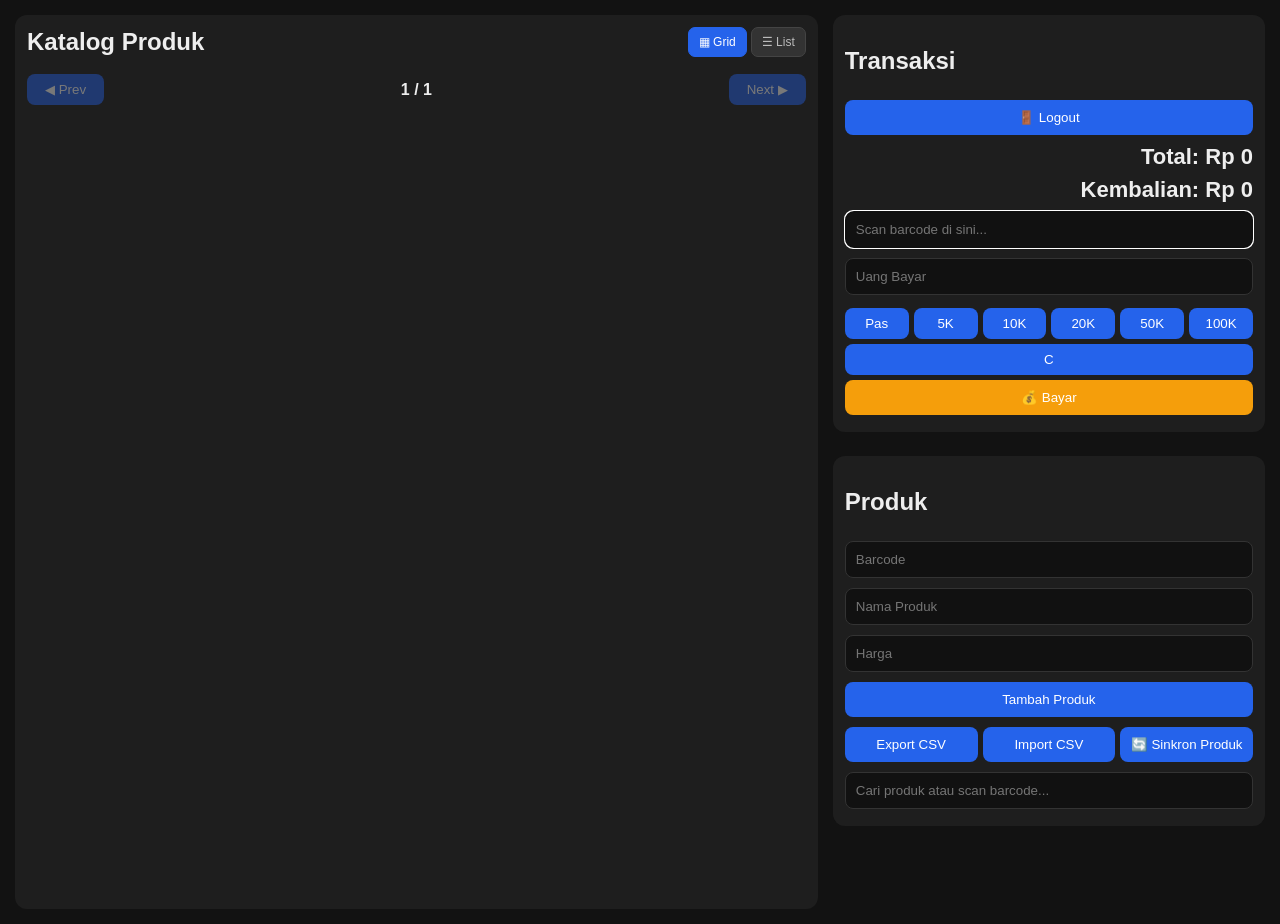
==== index.html @ 8722878b "Update index.html" ====
<!DOCTYPE html>
<html lang="id">
  <head>
    <meta charset="UTF-8" />
    <meta name="viewport" content="width=device-width,initial-scale=1" />
    <link rel="icon" href="favicon.ico" type="image/x-icon" />
    <title>Kasir Harian</title>
    <link rel="stylesheet" href="style.css" />
  </head>
  <body>
    <div class="layout">
      <div class="left-panel">
        <div class="card">
          <div class="katalog-header">
            <h2>Katalog Produk</h2>
            <div class="view-toggle">
              <button id="btnGridView" class="view-btn active" onclick="ubahTampilanProduk('grid')">▦ Grid</button>
              <button id="btnListView" class="view-btn" onclick="ubahTampilanProduk('list')">☰ List</button>
            </div>
          </div>

          <div class="paging">
            <button id="btnPrev" onclick="prevProduk()">◀ Prev</button>

            <span id="halamanProduk">1 / 1</span>

            <button id="btnNext" onclick="nextProduk()">Next ▶</button>
          </div>

          <div id="produkGrid"></div>
        </div>
      </div>

      <div class="right-panel">
        <div class="card">

  <div class="kasir-topbar">

    <h2>Transaksi</h2>

    <button
      class="logout-button"
      onclick="window.location.href='/api/logout'"
    >
      🚪 Logout
    </button>

  </div>

  <div class="ringkasan">
    <div>Total: Rp <span id="total">0</span></div>
    <div>Kembalian: Rp <span id="kembalian">0</span></div>
  </div>

          <input
            id="scanBarcode"
            placeholder="Scan barcode di sini..."
            autocomplete="off"
          />

          <div id="cartList"></div>

          <input
            id="bayar"
            type="number"
            placeholder="Uang Bayar"
            oninput="updateKembalian()"
          />

          <div class="uang-cepat">
            <button onclick="bayarPas()">Pas</button>

            <button onclick="tambahBayar(5000)">5K</button>

            <button onclick="tambahBayar(10000)">10K</button>

            <button onclick="tambahBayar(20000)">20K</button>

            <button onclick="tambahBayar(50000)">50K</button>

            <button onclick="tambahBayar(100000)">100K</button>

            <button onclick="resetBayar()">C</button>
          </div>

          <div class="row">
            <button onclick="prosesBayar()" style="background: #f59e0b">
              💰 Bayar
            </button>
            <button id="btnPrint" onclick="printStruk()" style="display:none;background:#16a34a">
              🖨️ Print Struk
            </button>
          </div>
        </div>

        <div class="card">
          <h2>Produk</h2>

          <input id="barcode" placeholder="Barcode" />
          <input id="nama" placeholder="Nama Produk" />
          <input id="harga" type="number" placeholder="Harga" />

          <button id="btnProduk" onclick="tambahProduk()">Tambah Produk</button>
          <button id="btnBatal" style="display: none" onclick="batalEdit()">
            Batal Edit
          </button>
          <div class="row">
            <button onclick="exportCSV()">Export CSV</button>

            <button onclick="document.getElementById('importFile').click()">
              Import CSV
            </button>
            <button onclick="sinkronProduk()">🔄 Sinkron Produk</button>
          </div>

          <input type="file" id="importFile" accept=".csv" hidden="" />

          <input
            id="cari"
            placeholder="Cari produk atau scan barcode..."
            oninput="cariProduk()"
            onkeydown="
              if (event.key === 'Enter') {
                pilihProdukPertama();
              }
            "
          />

          <div id="hasilCari"></div>
        </div>
      </div>
    </div>
    <div id="editProdukPopup" style="display: none">
      <div class="popup-box">
        <h3>Edit Produk</h3>

        <input id="editBarcode" readonly placeholder="Barcode" />

        <input id="editNama" placeholder="Nama Produk" />

        <input id="editHarga" type="number" placeholder="Harga" />

        <div class="popup-buttons">
          <button onclick="simpanEditProduk()">Simpan</button>

          <button class="danger" onclick="tutupEditProduk()">Batal</button>
        </div>
      </div>
    </div>
    <!-- Area struk khusus printer thermal 58 mm -->
    <div id="strukPrint" aria-hidden="true"></div>
    <script src="script.js"></script>
    <div id="popup" style="display: none">
      <div class="popup-box">
        <h3 id="popupTitle">Informasi</h3>

        <p id="popupMessage"></p>

        <div class="popup-buttons">
  <button id="popupOk">OK</button>

  <button
    id="popupPrint"
    class="success"
    style="display: none"
    onclick="printStruk()"
  >
    🖨️ Print
  </button>

  <button
    id="popupCancel"
    class="danger"
    style="display: none"
  >
    Batal
  </button>
</div>
      </div>
    </div>
  </body>
</html>
---- style.css ----
body {
  margin: 0;
  background: #121212;
  color: #eee;
  font-family: Arial;
  padding: 15px;
}
.layout {
  display: flex;
  gap: 15px;
  max-width: 1600px;
  margin: 0 auto;
  align-items: flex-start;
}
.left-panel {
  width: 65%;
}

.right-panel {
  width: 35%;

  display: flex;
  flex-direction: column;
  gap: 12px;

  position: sticky;
  top: 15px;
}
.card {
  background: #1e1e1e;
  padding: 12px;
  border-radius: 12px;
}
input,
button {
  width: 100%;
  padding: 10px;
  margin: 5px 0;
  border-radius: 8px;
  border: 1px solid #333;
  box-sizing: border-box;
}
input {
  background: #111;
  color: #fff;
}
button {
  background: #2563eb;
  color: #fff;
  border: none;
  cursor: pointer;
}
.item {
  display: flex;
  justify-content: space-between;
  align-items: center;
  padding: 8px 0;
  border-bottom: 1px solid #333;
}
.small {
  width: auto;
  padding: 4px 8px;
}
.danger {
  background: #dc2626;
}
.success {
  background: #16a34a;
}
.row {
  display: flex;
  gap: 5px;
}
@media (max-width: 768px) {
  .grid {
    grid-template-columns: 1fr;
  }
}
.nominal {
  background: #2563eb;
  font-weight: bold;
}
.uang-cepat {
  display: flex;
  flex-wrap: wrap;
  gap: 5px;
  margin-top: 8px;
}

.uang-cepat button {
  width: auto !important;
  flex: 1;
  margin: 0;
  min-width: 60px;
  padding: 8px;
}
#popup {
  position: fixed;
  inset: 0;
  background: rgba(0, 0, 0, 0.7);
  display: none;
  justify-content: center;
  align-items: center;
  z-index: 9999;
}
#editProdukPopup {
  position: fixed;
  inset: 0;
  background: rgba(0, 0, 0, 0.7);
  display: none;
  justify-content: center;
  align-items: center;
  z-index: 9999;
}
.popup-box {
  background: #1e1e1e;
  padding: 20px;
  border-radius: 12px;
  width: 320px;
  max-width: 90%;
}

.popup-buttons {
  display: flex;
  gap: 10px;
  margin-top: 15px;
}
.transaksi-header {
  display: flex;
  justify-content: space-between;
  align-items: center;
  gap: 15px;
  margin-bottom: 15px;
}

.transaksi-header h2 {
  margin: 0;
}

.ringkasan {
  text-align: right;
  font-size: 22px;
  line-height: 1.5;
  font-weight: 600;
}
#produkGrid {
  width: 100%;
  display: grid;
  grid-template-columns: repeat(6, 1fr);
  gap: 8px;
  margin-top: 10px;
}

.produk-card {
  background: #2b2b2b;
  border-radius: 10px;
  overflow: hidden;
  cursor: pointer;
  transition: 0.2s;
}

.produk-card:hover {
  transform: scale(1.02);
}

.produk-card img {
  width: 100%;
  aspect-ratio: 1/1;
  object-fit: contain;
  display: block;
  background: #fff;
}

.produk-info {
  padding: 6px;
  min-height: 58px;
  display: flex;
  flex-direction: column;
  justify-content: space-between;
}

.produk-info b {
  display: -webkit-box;
  -webkit-line-clamp: 2;
  -webkit-box-orient: vertical;
  overflow: hidden;
  font-size: 13px;
  line-height: 1.2;
  min-height: 32px;
}

.produk-info span {
  color: #8df15b;
  font-weight: bold;
  font-size: 13px;
}
.paging {
  display: flex;
  justify-content: space-between;
  align-items: center;
  margin: 12px 0;
  gap: 10px;
}

.paging button {
  width: auto;
  padding: 8px 18px;
}

#halamanProduk {
  font-weight: bold;
}
.paging button:disabled {
  opacity: 0.4;

  cursor: not-allowed;
}
.left-panel .card {
  min-height: calc(100vh - 30px);
}

.right-panel .card {
  margin-bottom: 12px;
}
.produk-footer {
  display: flex;
  justify-content: space-between;
  align-items: center;
  margin-top: 4px;
}

.edit-produk {
  width: 28px;
  height: 28px;
  margin: 0;
  padding: 0;
  border: none;
  border-radius: 6px;
  background: #111;
  color: #fff;
  cursor: pointer;
  font-size: 14px;
}

.edit-produk:hover {
  background: #111;
}


/* ================================
   PRINT STRUK THERMAL 58 MM
   ================================ */

#strukPrint {
  display: none;
}

@media print {
  @page {
    size: 58mm auto;
    margin: 0;
  }

  html,
  body {
    width: 58mm;
    margin: 0 !important;
    padding: 0 !important;
    background: #fff !important;
    color: #000 !important;
  }

  body * {
    visibility: hidden !important;
  }

  #strukPrint,
  #strukPrint * {
    visibility: visible !important;
  }

  #strukPrint {
    display: block !important;
    position: absolute;
    left: 0;
    top: 0;
    width: 58mm;
    margin: 0;
    padding: 0;
    background: #fff;
    color: #000;
  }

.receipt {
  width: 54mm !important;
  box-sizing: border-box;
  margin: 0 auto !important;
  padding: 3mm 1mm 5mm !important;

  font-family: "Arial Narrow", Arial, sans-serif !important;
  font-size: 14px !important;
  font-weight: 400 !important;
  line-height: 1.4 !important;

  color: #000 !important;
  background: #fff !important;
}

  .receipt-center {
    text-align: center;
  }

  .receipt-store {
    font-size: 17px;
    font-weight: 700;
    margin-bottom: 1mm;
  }

  
  .receipt-separator {
  width: 100%;
  white-space: nowrap;
  text-align: center !important;
  overflow: hidden;
  margin: 0 !important;
  }

  .receipt-item {
    margin-bottom: 1.5mm;
    page-break-inside: avoid;
  }

  .receipt-name {
    white-space: normal;
    overflow-wrap: anywhere;
  }

  .receipt-line,
  .receipt-total {
    display: flex;
    justify-content: space-between;
    gap: 4mm;
  }

  .receipt-total {
    font-weight: 700;
    font-size: 13px;
  }

  .receipt-thanks {
    font-weight: 700;
    margin-top: 2mm;
  }

  #btnPrint {
    display: none !important;
  }
}
/* ================================
   PLACEHOLDER PRODUK
   ================================ */

.produk-image {
  width: 100%;
  aspect-ratio: 1 / 1;
  background: #fff;
  overflow: hidden;
}

.produk-image img {
  width: 100%;
  height: 100%;
  object-fit: contain;
  display: block;
  background: #fff;
}

.produk-placeholder {
  width: 100%;
  height: 100%;
  box-sizing: border-box;

  display: flex;
  flex-direction: column;

  justify-content: center;
  align-items: center;

  text-align: center;

  padding: 15px;

  background: #eeeeee;
  color: #777;

  gap: 8px;
}

.produk-placeholder span {
  font-size: 14px;
  font-weight: bold;
  opacity: 0.7;
}

.produk-placeholder b {
  font-size: 13px;
  line-height: 1.3;

  color: #555;

  display: -webkit-box;
  -webkit-line-clamp: 3;
  -webkit-box-orient: vertical;

  overflow: hidden;
}


/* ================================
   TOGGLE KATALOG GRID / LIST
   ================================ */
.katalog-header { display:flex; justify-content:space-between; align-items:center; gap:10px; }
.katalog-header h2 { margin:0; }
.view-toggle { display:flex; gap:4px; flex-shrink:0; }
.view-btn { width:auto !important; margin:0; padding:7px 10px !important; background:#333 !important; color:#bbb !important; border:1px solid #444 !important; border-radius:7px !important; font-size:12px; }
.view-btn.active { background:#2563eb !important; color:#fff !important; border-color:#2563eb !important; }
#produkGrid.produk-list-view {
  display: grid;
  grid-template-columns: repeat(2, minmax(0, 1fr));
  gap: 6px;
}
#produkGrid.produk-list-view .produk-card { display:flex; align-items:center; min-height:48px; border-radius:7px; overflow:visible; background:#2b2b2b; }
#produkGrid.produk-list-view .produk-image { display:none; }
#produkGrid.produk-list-view .produk-info { width:100%; min-height:0; padding:8px 10px; display:grid; grid-template-columns:minmax(0,1fr) auto; grid-template-rows:auto auto; column-gap:10px; row-gap:2px; }
#produkGrid.produk-list-view .produk-info b { grid-column:1; grid-row:1; min-height:0; -webkit-line-clamp:1; font-size:14px; }
#produkGrid.produk-list-view .produk-footer { grid-column:2; grid-row:1 / 3; margin:0; gap:8px; flex-direction:column; justify-content:center; }
#produkGrid.produk-list-view .produk-footer > span { white-space:nowrap; font-size:14px; }
#produkGrid.produk-list-view .edit-produk { width:30px; height:30px; }
@media (max-width:768px) { .katalog-header { align-items:flex-start; } .view-btn { padding:6px 8px !important; font-size:11px; } }
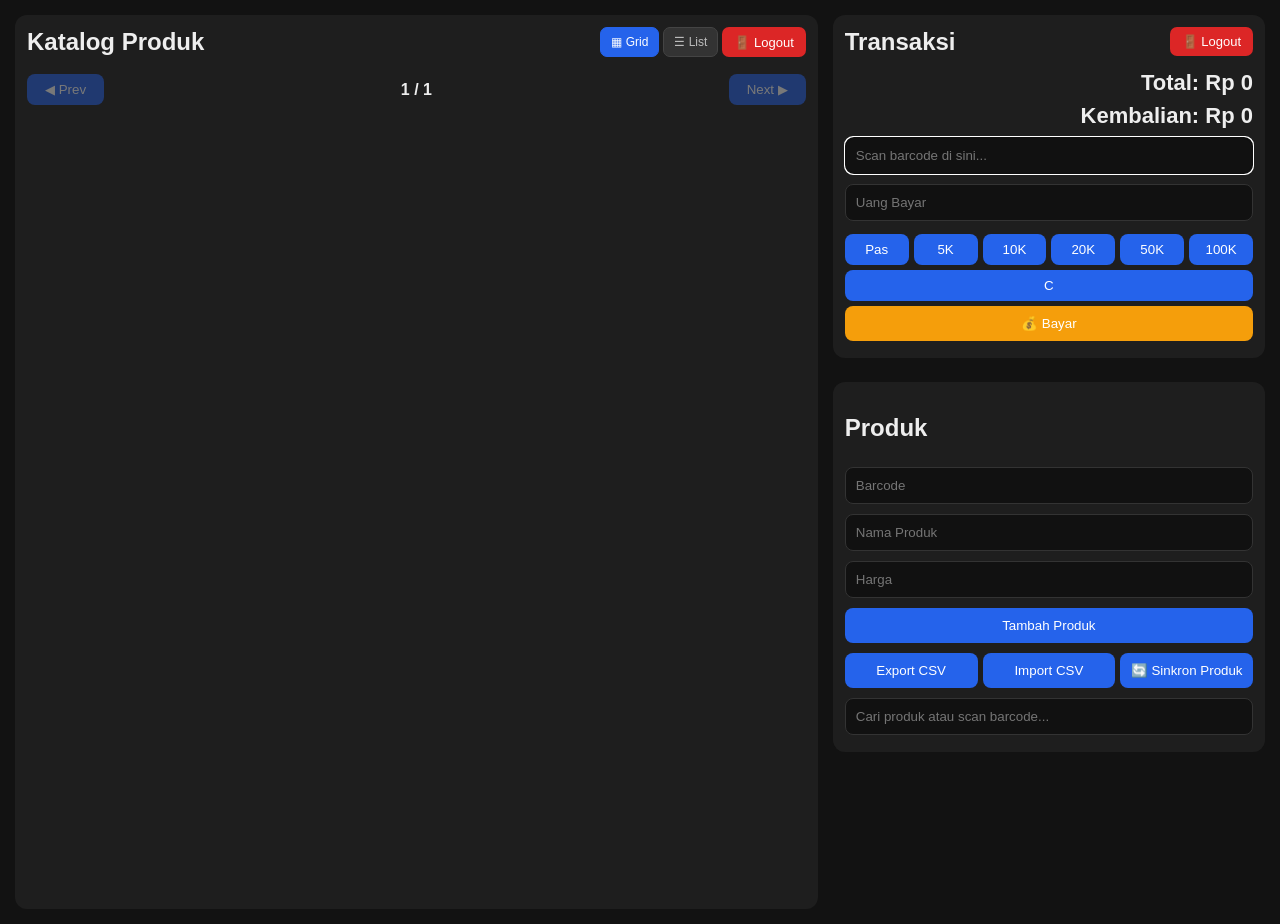
==== commit d5ba01c1: "Update index.html" ====
--- a/index.html
+++ b/index.html
@@ -16,6 +16,12 @@
             <div class="view-toggle">
               <button id="btnGridView" class="view-btn active" onclick="ubahTampilanProduk('grid')">▦ Grid</button>
               <button id="btnListView" class="view-btn" onclick="ubahTampilanProduk('list')">☰ List</button>
+              <button
+      class="logout-button"
+      onclick="window.location.href='/api/logout'"
+    >
+      🚪 Logout
+    </button>
             </div>
           </div>
 
--- a/style.css
+++ b/style.css
@@ -437,3 +437,34 @@
 #produkGrid.produk-list-view .produk-footer > span { white-space:nowrap; font-size:14px; }
 #produkGrid.produk-list-view .edit-produk { width:30px; height:30px; }
 @media (max-width:768px) { .katalog-header { align-items:flex-start; } .view-btn { padding:6px 8px !important; font-size:11px; } }
+/* ================================
+   LOGOUT
+   ================================ */
+
+.kasir-topbar {
+  display: flex;
+  justify-content: space-between;
+  align-items: center;
+  gap: 10px;
+  margin-bottom: 10px;
+}
+
+.kasir-topbar h2 {
+  margin: 0;
+}
+
+.logout-button {
+  width: auto !important;
+  margin: 0 !important;
+  padding: 7px 12px !important;
+  background: #dc2626 !important;
+  color: #fff;
+  border: none;
+  border-radius: 7px;
+  font-size: 13px;
+  cursor: pointer;
+}
+
+.logout-button:hover {
+  background: #b91c1c !important;
+}
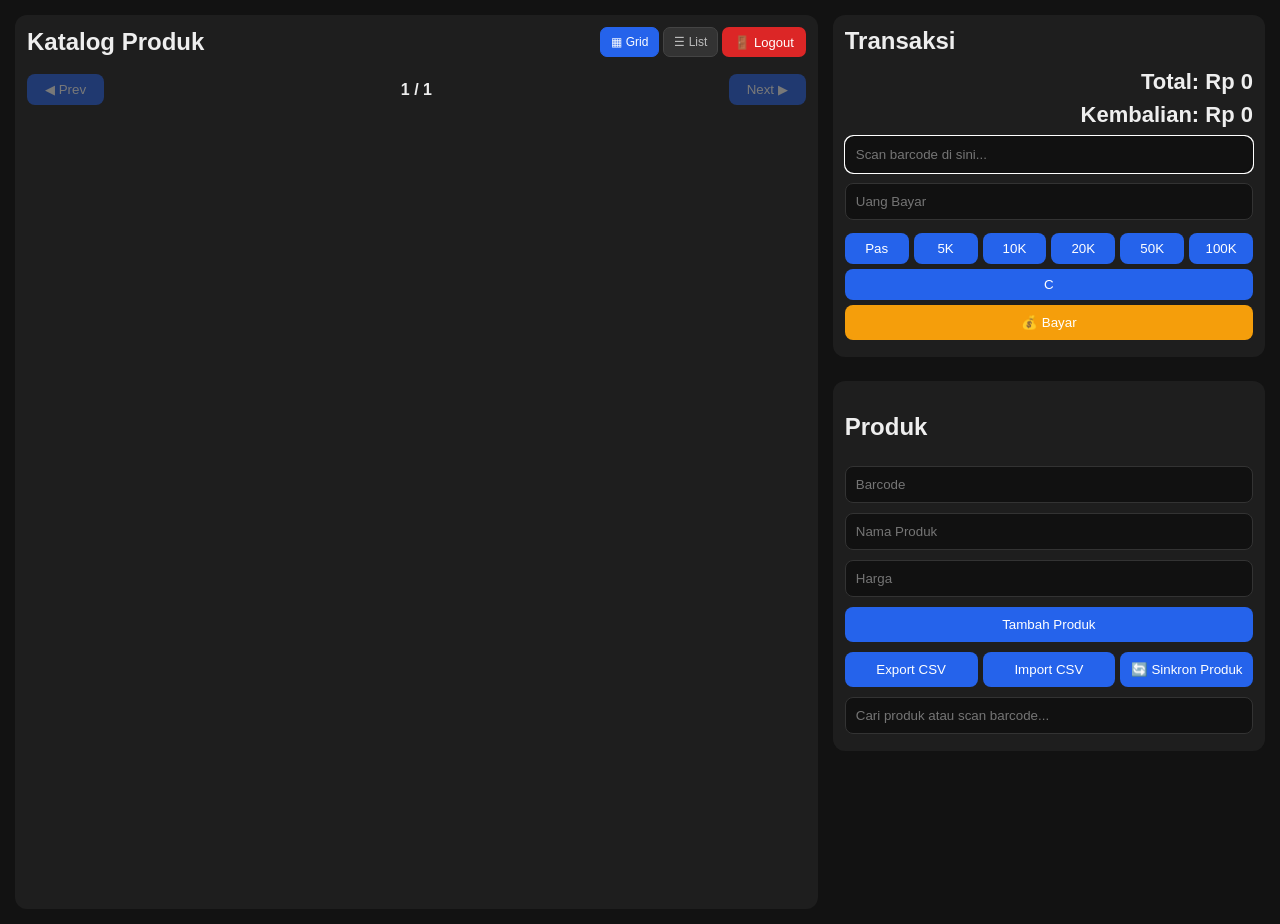
==== commit 0bba06f6: "Update index.html" ====
--- a/index.html
+++ b/index.html
@@ -12,18 +12,35 @@
       <div class="left-panel">
         <div class="card">
           <div class="katalog-header">
-            <h2>Katalog Produk</h2>
-            <div class="view-toggle">
-              <button id="btnGridView" class="view-btn active" onclick="ubahTampilanProduk('grid')">▦ Grid</button>
-              <button id="btnListView" class="view-btn" onclick="ubahTampilanProduk('list')">☰ List</button>
-              <button
+  <h2>Katalog Produk</h2>
+
+  <div class="view-toggle">
+
+    <button
+      id="btnGridView"
+      class="view-btn active"
+      onclick="ubahTampilanProduk('grid')"
+    >
+      ▦ Grid
+    </button>
+
+    <button
+      id="btnListView"
+      class="view-btn"
+      onclick="ubahTampilanProduk('list')"
+    >
+      ☰ List
+    </button>
+
+    <button
       class="logout-button"
       onclick="window.location.href='/api/logout'"
     >
       🚪 Logout
     </button>
-            </div>
-          </div>
+
+  </div>
+</div>
 
           <div class="paging">
             <button id="btnPrev" onclick="prevProduk()">◀ Prev</button>
@@ -43,13 +60,6 @@
   <div class="kasir-topbar">
 
     <h2>Transaksi</h2>
-
-    <button
-      class="logout-button"
-      onclick="window.location.href='/api/logout'"
-    >
-      🚪 Logout
-    </button>
 
   </div>
 
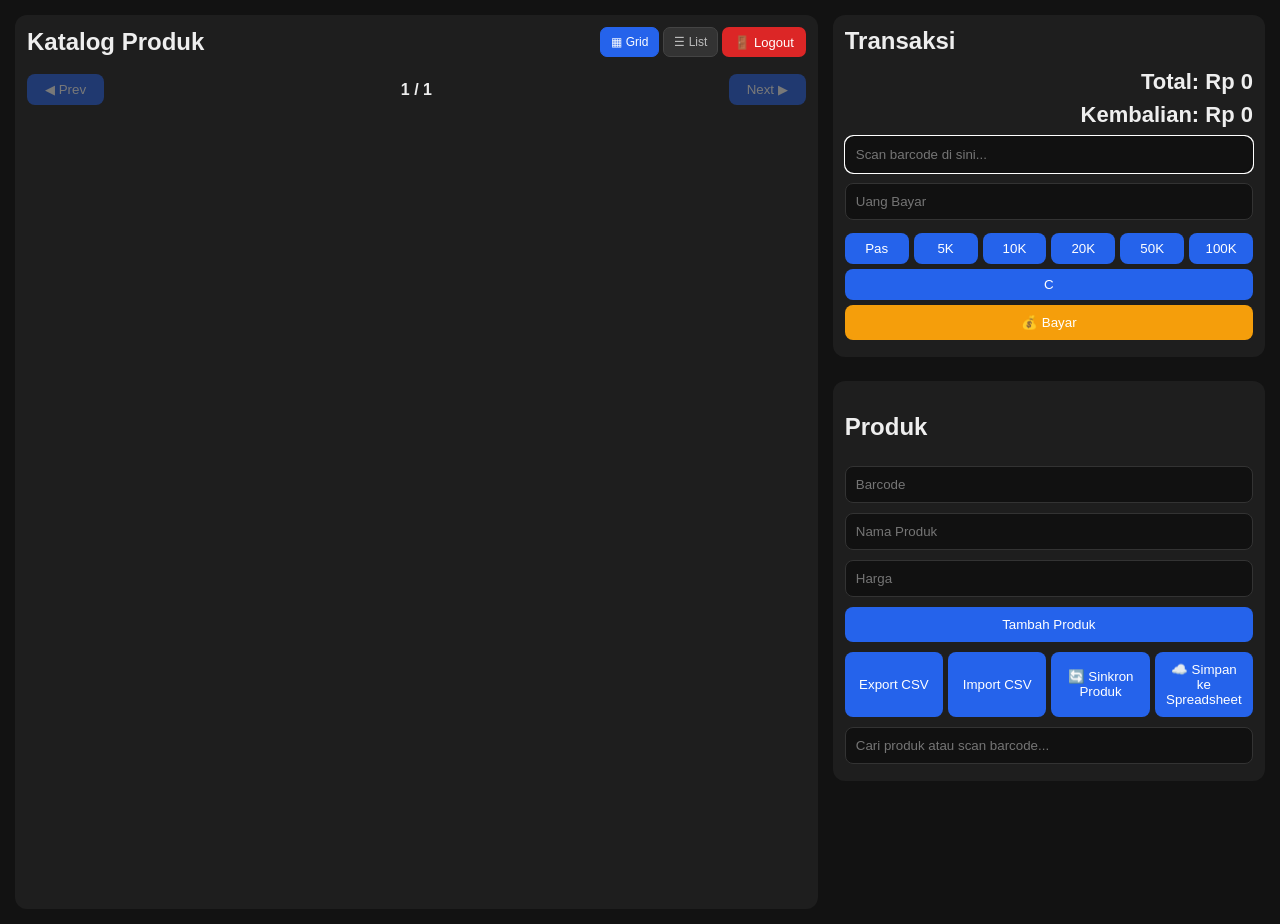
==== commit bfcde5e9: "Update index.html" ====
--- a/index.html
+++ b/index.html
@@ -121,13 +121,24 @@
             Batal Edit
           </button>
           <div class="row">
-            <button onclick="exportCSV()">Export CSV</button>
-
-            <button onclick="document.getElementById('importFile').click()">
-              Import CSV
-            </button>
-            <button onclick="sinkronProduk()">🔄 Sinkron Produk</button>
-          </div>
+
+  <button>
+    Export CSV
+  </button>
+
+  <button>
+    Import CSV
+  </button>
+
+  <button onclick="sinkronProduk()">
+    🔄 Sinkron Produk
+  </button>
+
+  <button onclick="simpanKeSpreadsheet()">
+    ☁️ Simpan ke Spreadsheet
+  </button>
+
+</div>
 
           <input type="file" id="importFile" accept=".csv" hidden="" />
 
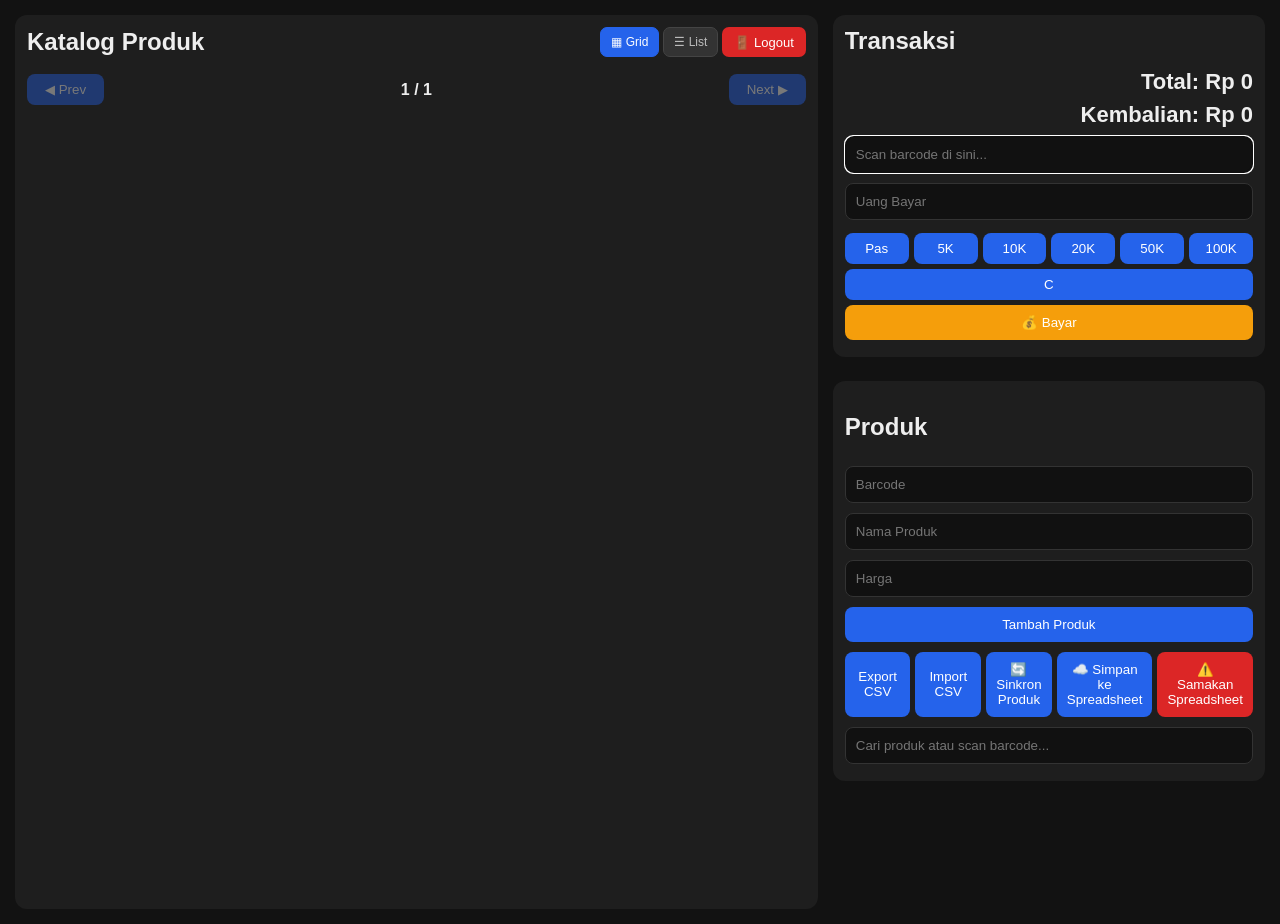
==== commit a29c7d3e: "Update index.html" ====
--- a/index.html
+++ b/index.html
@@ -137,6 +137,12 @@
   <button onclick="simpanKeSpreadsheet()">
     ☁️ Simpan ke Spreadsheet
   </button>
+  <button
+  onclick="samakanSpreadsheet()"
+  class="danger"
+>
+  ⚠️ Samakan Spreadsheet
+</button>
 
 </div>
 
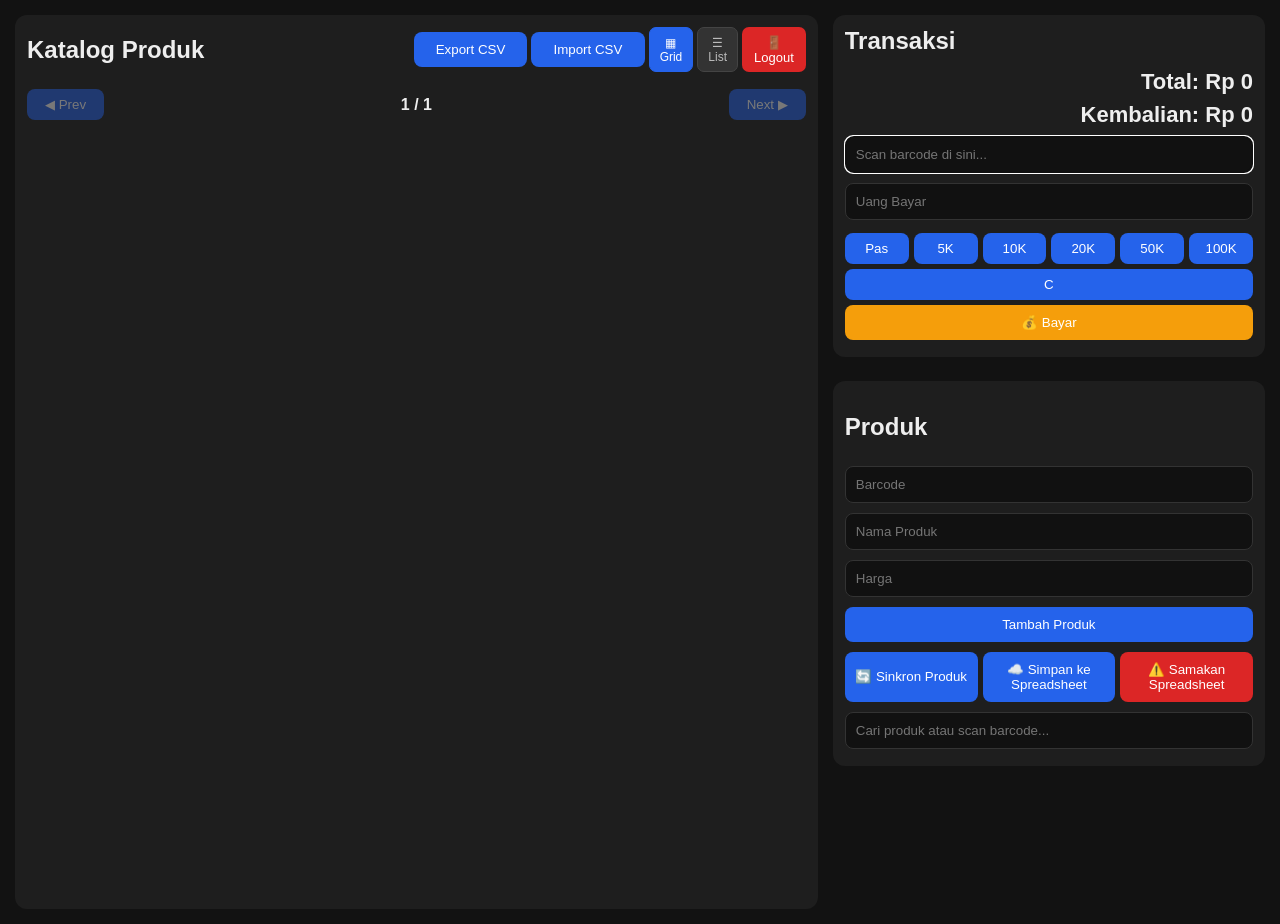
==== commit a44765eb: "Update index.html" ====
--- a/index.html
+++ b/index.html
@@ -15,7 +15,13 @@
   <h2>Katalog Produk</h2>
 
   <div class="view-toggle">
-
+    <button>
+    Export CSV
+  </button>
+
+  <button>
+    Import CSV
+  </button>
     <button
       id="btnGridView"
       class="view-btn active"
@@ -103,9 +109,7 @@
             <button onclick="prosesBayar()" style="background: #f59e0b">
               💰 Bayar
             </button>
-            <button id="btnPrint" onclick="printStruk()" style="display:none;background:#16a34a">
-              🖨️ Print Struk
-            </button>
+            
           </div>
         </div>
 
@@ -122,13 +126,7 @@
           </button>
           <div class="row">
 
-  <button>
-    Export CSV
-  </button>
-
-  <button>
-    Import CSV
-  </button>
+  
 
   <button onclick="sinkronProduk()">
     🔄 Sinkron Produk
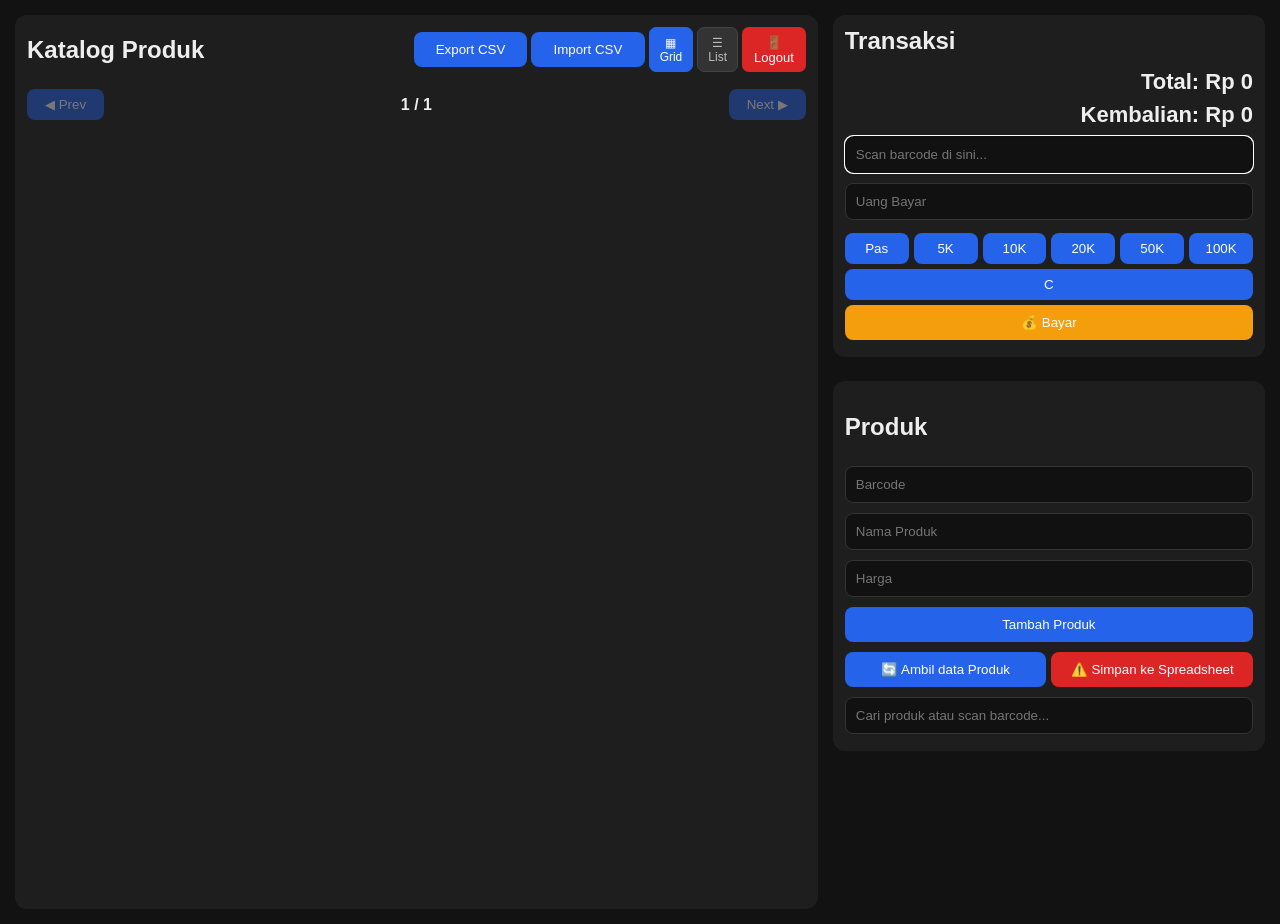
==== commit f70b0f8f: "Update index.html" ====
--- a/index.html
+++ b/index.html
@@ -129,17 +129,15 @@
   
 
   <button onclick="sinkronProduk()">
-    🔄 Sinkron Produk
-  </button>
-
-  <button onclick="simpanKeSpreadsheet()">
-    ☁️ Simpan ke Spreadsheet
-  </button>
+    🔄 Ambil data Produk
+  </button>
+
+  
   <button
   onclick="samakanSpreadsheet()"
   class="danger"
 >
-  ⚠️ Samakan Spreadsheet
+  ⚠️ Simpan ke Spreadsheet
 </button>
 
 </div>
